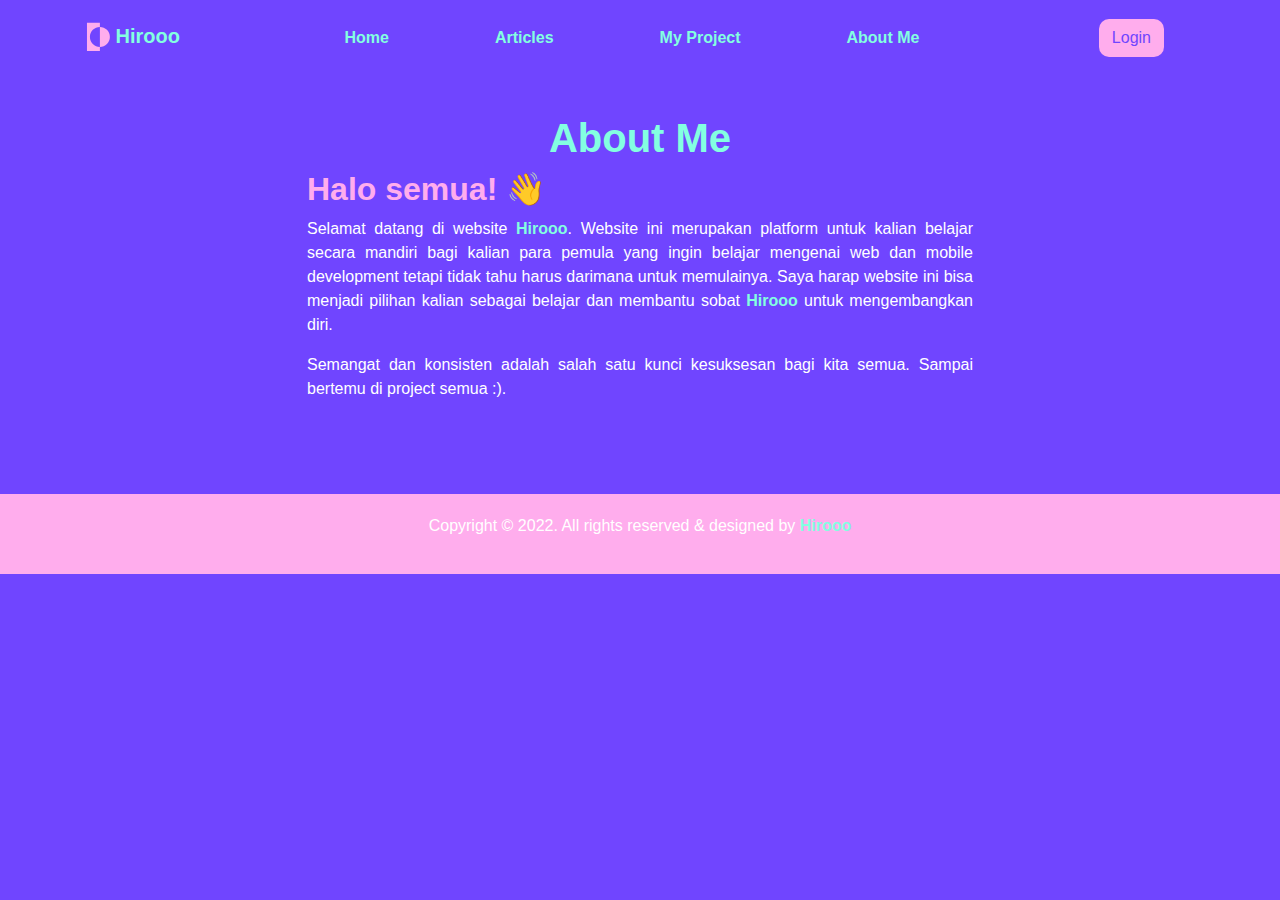
==== aboutme.html @ 9eca6ad4 "commit on 'main'" ====
<!doctype html>
<html lang="en">

<head>
    <!-- Required meta tags -->
    <meta charset="utf-8">
    <meta name="viewport" content="width=device-width, initial-scale=1, shrink-to-fit=no">

    <!-- Bootstrap CSS -->
    <link rel="stylesheet" href="https://cdn.jsdelivr.net/npm/bootstrap@4.0.0/dist/css/bootstrap.min.css"
        integrity="sha384-Gn5384xqQ1aoWXA+058RXPxPg6fy4IWvTNh0E263XmFcJlSAwiGgFAW/dAiS6JXm" crossorigin="anonymous">
    <link rel="stylesheet" href="assets/css/style.css">

    <title>Hirooo</title>
</head>

<body>
    <!--Navbar-->
    <section id="nav">
        <nav class="navbar navbar-expand-lg navbar-light">
            <div class="container">
                <a class="navbar-brand" href="#">
                    <img src="assets/img/Logo.svg" class="logo" alt="" width="25" height="50"
                        class="d-inline-block align-text-top"><span>
                        Hirooo</span></a>
                <button class="navbar-toggler" type="button" data-toggle="collapse" data-target="#navbarNav"
                    aria-controls="navbarNav" aria-expanded="false" aria-label="Toggle navigation">
                    <span class="navbar-toggler-icon"></span>
                </button>
                <div class="collapse navbar-collapse" id="navbarNav">
                    <ul class="navbar-nav mx-auto">
                        <li class="nav-item ">
                            <a class="nav-link" href="index.html">Home <span class="sr-only">(current)</span></a>
                        </li>
                        <li class="nav-item">
                            <a class="nav-link" href="articles.html">Articles</a>
                        </li>
                        <li class="nav-item">
                            <a class="nav-link" href="blank.html">My Project</a>
                        </li>
                        <li class="nav-item">
                            <a class="nav-link" href="aboutme.html">About Me</a>
                        </li>
                    </ul>
                    <nav class="navbar navbar-light">
                        <form class="container-fluid justify-content-start">
                            <a href="blank.html" class="btn">Login</a>
                        </form>
                    </nav>
                </div>
            </div>
        </nav>
    </section>

    <!--About Page-->
    <section id="aboutme">
        <div class="container">
            <h1 class="text-center">About Me</h1>
            <div class="aboutme">
                <h2 class="halo">Halo semua! 👋</h2>
                <p>Selamat datang di website <a href="#" style="text-decoration:none;"><span>Hirooo</span></a>. Website ini merupakan platform untuk kalian belajar secara mandiri bagi kalian para
                pemula yang ingin belajar mengenai web dan mobile development tetapi tidak tahu harus darimana untuk memulainya. Saya
                harap website ini bisa menjadi pilihan kalian sebagai belajar dan membantu sobat <span>Hirooo</span> untuk mengembangkan diri.</p>
                <p> Semangat dan konsisten adalah salah satu kunci kesuksesan bagi kita semua. Sampai bertemu di project semua :).</p>
            </div>
        </div>
    </section>

    <!--footer-->
    <section id="footer">
        <div class="footer">
            <div class="container">
                <p class="text-center">Copyright © 2022. All rights reserved & designed by <a
                        href="#" style="text-decoration:none;"><span>Hirooo</span></a></p>
            </div>
        </div>
    </section>

    <!-- Optional JavaScript -->
    <!-- jQuery first, then Popper.js, then Bootstrap JS -->
    <script src="https://code.jquery.com/jquery-3.2.1.slim.min.js"
        integrity="sha384-KJ3o2DKtIkvYIK3UENzmM7KCkRr/rE9/Qpg6aAZGJwFDMVNA/GpGFF93hXpG5KkN"
        crossorigin="anonymous"></script>
    <script src="https://cdn.jsdelivr.net/npm/popper.js@1.12.9/dist/umd/popper.min.js"
        integrity="sha384-ApNbgh9B+Y1QKtv3Rn7W3mgPxhU9K/ScQsAP7hUibX39j7fakFPskvXusvfa0b4Q"
        crossorigin="anonymous"></script>
    <script src="https://cdn.jsdelivr.net/npm/bootstrap@4.0.0/dist/js/bootstrap.min.js"
        integrity="sha384-JZR6Spejh4U02d8jOt6vLEHfe/JQGiRRSQQxSfFWpi1MquVdAyjUar5+76PVCmYl"
        crossorigin="anonymous"></script>
</body>

</html>
---- assets/css/style.css ----
*{
    box-sizing: border-box;
    margin: 0;
    padding:0;
}

body{
    background:#7045FF;
    overflow-x: hidden;
    margin:0;
    padding:0;
}
 /*scrollbar*/
::-webkit-scrollbar{
    width:15px;
}
::-webkit-scrollbar-track{
    background:#c4c4c4;
}

::-webkit-scrollbar-thumb{
    background:#83FFE1;
    border-radius:10px;
}

/* navbar */
#nav {
    background: #7045FF !important;
    position: sticky !important;
    top: 0 !important;
    z-index: 1!important;
    margin:auto;
    
    
}
.navbar-brand span {
    font-weight: bolder;
    color: #83FFE1;
}

.navbar-nav a{
    position:relative;
    color: #83FFE1!important ;
    font-weight: bolder;
    
    
}
.navbar-nav  li{
    padding: 0 45px;
}
.navbar-nav a:after{
    content:"";
    position: absolute;
    background-color: #FFADED;
    height: 3px;
    width: 0;
    left:0;
    bottom:-1px;
    transition:0.3s;
    border-radius: 10px;
}
.navbar-nav a:hover{
    color:#FFADED!important;
}
.navbar-nav a:hover:after{
    width: 100%;
}
.btn{
    background-color: #FFADED;
    border-radius: 10px;
    color:#7045FF;
    
}


/* banner */
#banner{
    position:relative;
    padding-top: 10%;
}

.title{
    position: relative;
    font-weight: bolder;
    
}

.ban-img{
    position: relative;
}

.col-md-6{
    color: #83FFE1;
}

/* 404page */
#blankpage{
    position:relative;
    padding-top: 3%;
}
.titleblank{
    position: relative;
    font-weight: bolder;
}

#footer {
    margin-top: 3%;
    padding: 20px 0;
    color: #fff;
    background-color: #FFADED;
}

.footer span{
    color: #83FFE1;
}

/*Articles*/
.categories{
    border-radius: 20px;
    background-color:#83FFE1;
    
}
.categories span{
    color:#7045FF;

}

.read{
    border-radius: 10px;
    background-color:#83FFE1;
}

.articles{
    background-color:#FFADED;
    border-radius:10px;
    padding: 30px;
    
}

.titles{
    position: relative;
    font-weight: bolder;
    color:#7045FF;
}

.card{
    background-color:#7045FF;
    border-radius:10px;
}

.card-img-top {
    border-radius: 10px;
}
.card-title{
    color:#83FFE1;
}
.card-text {
    padding-top: 5%;
}
    

/*about me*/
#aboutme{
    position:relative;
    padding: 3%;
}

h1{
    color:#83FFE1;
    font-weight: bolder;
}

.halo{
    font-weight: bolder;
    color:#FFADED;
}
.aboutme{
    padding-left: 20%;
    padding-right:20%;
}
p{
    color:#fff;
    text-align:justify;
}

p span{
    color:#83FFE1;
    font-weight: bolder;
}
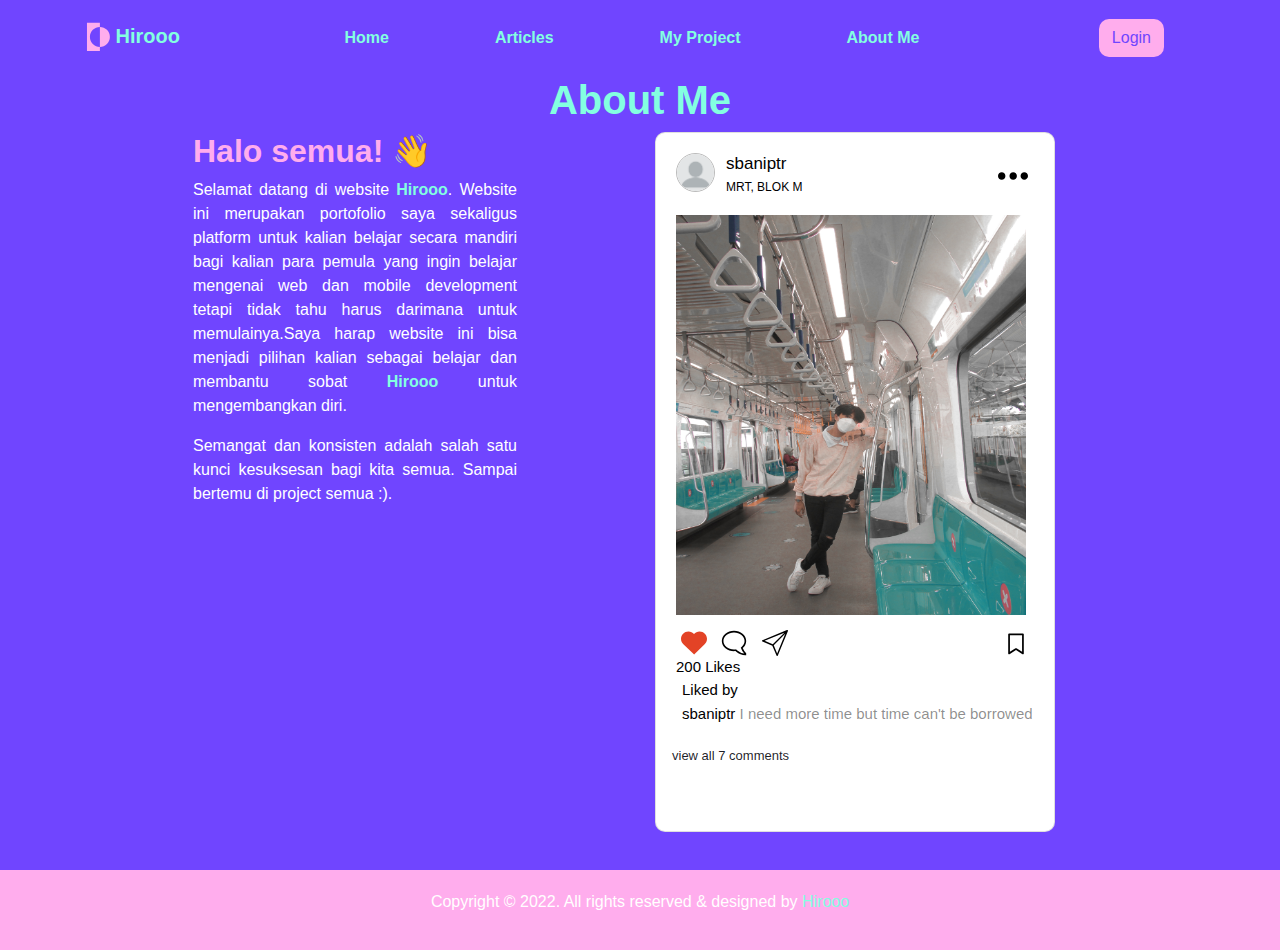
==== commit fca2bbd0: "commit on 'main'" ====
--- a/aboutme.html
+++ b/aboutme.html
@@ -10,8 +10,8 @@
     <link rel="stylesheet" href="https://cdn.jsdelivr.net/npm/bootstrap@4.0.0/dist/css/bootstrap.min.css"
         integrity="sha384-Gn5384xqQ1aoWXA+058RXPxPg6fy4IWvTNh0E263XmFcJlSAwiGgFAW/dAiS6JXm" crossorigin="anonymous">
     <link rel="stylesheet" href="assets/css/style.css">
-
     <title>Hirooo</title>
+    <link rel="icon" href="assets/img/Logo.svg">
 </head>
 
 <body>
@@ -55,13 +55,56 @@
     <!--About Page-->
     <section id="aboutme">
         <div class="container">
-            <h1 class="text-center">About Me</h1>
-            <div class="aboutme">
-                <h2 class="halo">Halo semua! 👋</h2>
-                <p>Selamat datang di website <a href="#" style="text-decoration:none;"><span>Hirooo</span></a>. Website ini merupakan platform untuk kalian belajar secara mandiri bagi kalian para
-                pemula yang ingin belajar mengenai web dan mobile development tetapi tidak tahu harus darimana untuk memulainya. Saya
-                harap website ini bisa menjadi pilihan kalian sebagai belajar dan membantu sobat <span>Hirooo</span> untuk mengembangkan diri.</p>
-                <p> Semangat dan konsisten adalah salah satu kunci kesuksesan bagi kita semua. Sampai bertemu di project semua :).</p>
+            <h1 class="about text-center">About Me</h1>
+            <div class="row">
+                <div class="col-md-6">
+                    <div class="aboutme">
+                        <h2 class="halo">Halo semua! 👋</h2>
+                        <p>Selamat datang di website <a href="#" style="text-decoration:none;"><span>Hirooo</span></a>. Website ini
+                            merupakan portofolio saya sekaligus platform untuk kalian belajar secara mandiri bagi kalian para
+                            pemula yang ingin belajar mengenai web dan mobile development tetapi tidak tahu harus darimana untuk
+                            memulainya.Saya harap website ini bisa menjadi pilihan kalian sebagai belajar dan membantu sobat <span>Hirooo</span> untuk
+                            mengembangkan diri.</p>
+                        <p> Semangat dan konsisten adalah salah satu kunci kesuksesan bagi kita semua. Sampai bertemu di project semua
+                            :).
+                        </p>
+                    </div>
+                </div>
+                <div class="col-md-6">
+                    <div class="card instagram">
+                        <div class="insta-card">
+                            <div class="img">
+                                <img src="assets/img/blank profile.png" alt="">
+                            </div>
+                            <div class="caption-header">
+                                <a href="https://www.instagram.com/sbaniptr/" style="text-decoration:none"><p>sbaniptr</p></a>
+                                <span>MRT, BLOK M</span>
+                            </div>
+                            <div class="caption-icon">
+                                <img src="assets/img/three dots.svg" alt="">
+                            </div>
+                            <div class="insta-img">
+                                <img src="assets/img/Instagram_post.jpg" alt="">
+                            </div>
+                            <div class="like-item">
+                                <img src="assets/img/heart.svg" alt="">
+                                <img src="assets/img/comment.svg" alt="">
+                                <img src="assets/img/paper-plane-share.svg" alt="">
+                                <img class="last-icon" src="assets/img/bookmark.svg" alt="">
+                                <p>200 Likes</p>
+                                <span>Liked by</span>
+                                <br>
+                                <span>sbaniptr </span>
+                                <span>I need more time but time can't be borrowed</span>
+                
+                            </div>
+                            <div class="comment">
+                                <span>view all 7 comments</span>
+                            </div>
+                
+                        </div>
+                    </div>
+                </div>
             </div>
         </div>
     </section>
--- a/assets/css/style.css
+++ b/assets/css/style.css
@@ -68,7 +68,7 @@
 .btn{
     background-color: #FFADED;
     border-radius: 10px;
-    color:#7045FF;
+    color: #7045FF;
     
 }
 
@@ -79,6 +79,7 @@
     padding-top: 10%;
 }
 
+
 .title{
     position: relative;
     font-weight: bolder;
@@ -91,6 +92,164 @@
 
 .col-md-6{
     color: #83FFE1;
+}
+
+/*Browse*/
+#browse .container{
+    padding-top: 5%;
+}
+.container .browse{
+    padding-bottom: 2%;
+}
+.dash {
+    border: 2px solid #83FFE1;
+    border-radius: 20px;
+    width: 200px;
+    height: -10px;
+    bottom: 24px;
+    left:270px;
+    
+    position:relative;
+    background-color: #83FFE1;
+}
+.container .card1,
+.container .card2,
+.container .card3,
+.container .card4{
+    position: relative;
+    width: 220px;
+    height: 350px;
+    background: #c4c4c4;
+    border-radius: 20px;
+    overflow: hidden;
+    margin:30px;
+}
+.container span{
+    color:#83FFE1;
+}
+
+.container .card1:before,
+.container .card2:before,
+.container .card3:before,
+.container .card4:before{
+    content:'';
+    position: absolute;
+    top:0;
+    left:0;
+    width:100%;
+    height:100%;
+    clip-path: circle(90px at 90% 20%) ;
+    transition: 0.5s ease-in-out;
+} 
+.container .card1:before{
+    background:#0ACF83;
+}
+.container .card2:before{
+    background:#F16529;
+}
+.container .card3:before{
+    background:#2965F1;
+}
+.container .card4:before{
+    background:#FEE627;
+}
+
+.container .card1:hover:before,
+.container .card2:hover:before,
+.container .card3:hover:before,
+.container .card4:hover:before{
+    clip-path: circle(200px at 80% -20%)
+}
+
+.container .card1 .imgBx,
+.container .card2 .imgBx,
+.container .card3 .imgBx,
+.container .card4 .imgBx{
+    position: absolute;
+    top:50%;
+    transform: translateY(-50%);
+    
+    width:100%;
+    height:180px;
+    transition: 0.5s;
+}
+.container .card1:hover .imgBx,
+.container .card2:hover .imgBx,
+.container .card3:hover .imgBx,
+.container .card4:hover .imgBx{
+    top:0%;
+    transform: translateY(0%)
+}
+.container .card1 .imgBx img,
+.container .card2 .imgBx img,
+.container .card3 .imgBx img,
+.container .card4 .imgBx img{
+    position: absolute;
+    top:40%;
+    left: 35%;
+    width:70px;
+}
+.container .card1 .contentBx,
+.container .card2 .contentBx,
+.container .card3 .contentBx,
+.container .card4 .contentBx{
+    position: absolute;
+    bottom: 40px;
+    width:100%;
+    height:50px;
+    text-align: center;
+    transition: 1s;
+}
+.container .card1:hover .contentBx,
+.container .card2:hover .contentBx,
+.container .card3:hover .contentBx,
+.container .card4:hover .contentBx{
+    height:140px;
+}
+.container .card1 .contentBx h2,
+.container .card2 .contentBx h2,
+.container .card3 .contentBx h2,
+.container .card4 .contentBx h2{
+    position: absolute;
+    font-weight: bolder;
+    color:#fff;
+    display:flex;
+    text-align: center;
+    padding:8px 67px;
+    transition: 0.3s;
+}
+.container .card2 .contentBx h2{
+    padding:8px 65px;
+}
+.container .card3 .contentBx h2{
+    padding:8px 82px;
+}
+.container .card4 .contentBx h2{
+    padding:8px 40px;
+}
+.container .card1 .content-btn,
+.container .card2 .content-btn,
+.container .card3 .content-btn,
+.container .card4 .content-btn{
+   display:inline-block;
+   padding: 60px 50px;
+   text-decoration: none;
+   opacity:0;
+   transform: translateY(50px);
+   transition:0.5s;
+}
+.container .card1:hover .content-btn,
+.container .card2:hover .content-btn,
+.container .card3:hover .content-btn,
+.container .card4:hover .content-btn{
+    opacity:1;
+    transform: translateY(0px);
+    transition-delay: 0.75s;
+}
+.see{
+    background-color:#fff;
+    color:#000;
+    font-weight:600;
 }
 
 /* 404page */
@@ -114,28 +273,53 @@
     color: #83FFE1;
 }
 
-/*Articles*/
+/*browse myproject*/
+#myproject .container{
+    padding-top: 5%;
+}
+.dashstrip{
+    border: 2px solid #83FFE1;
+    border-radius: 20px;
+    width: 200px;
+    height: -10px;
+    bottom: 24px;
+    left:180px;
+    z-index: 1;
+    position:relative;
+    background-color: #83FFE1;
+}
+.card-deck{
+    padding-bottom: 5%;
+}
+
+.head {
+    color: #fff;
+    font-weight: bolder;
+}
+
+.titlee {
+    color: #fff;
+    font-weight: bolder;
+}
+
 .categories{
-    border-radius: 20px;
+    border-radius: 10px;
     background-color:#83FFE1;
-    
+    display: inline-block;
+    position: relative;
 }
 .categories span{
     color:#7045FF;
-
 }
 
 .read{
-    border-radius: 10px;
-    background-color:#83FFE1;
-}
-
-.articles{
-    background-color:#FFADED;
-    border-radius:10px;
-    padding: 30px;
-    
-}
+    border-radius: 30px;
+    background-color:#fff;
+    color:#7045FF;
+    position: relative;
+    top: -20px;
+}
+
 
 .titles{
     position: relative;
@@ -144,7 +328,7 @@
 }
 
 .card{
-    background-color:#7045FF;
+    background-color:#c4c4c4;
     border-radius:10px;
 }
 
@@ -162,10 +346,10 @@
 /*about me*/
 #aboutme{
     position:relative;
-    padding: 3%;
-}
-
-h1{
+    padding: 0;
+}
+
+ .about {
     color:#83FFE1;
     font-weight: bolder;
 }
@@ -178,12 +362,118 @@
     padding-left: 20%;
     padding-right:20%;
 }
-p{
+.aboutme p{
     color:#fff;
     text-align:justify;
 }
 
-p span{
+.aboutme p span{
     color:#83FFE1;
     font-weight: bolder;
+}
+.instagram {
+    width: 400px;
+    height: 700px;
+    background: #fff !important;
+    padding: 20px;
+
+}
+
+.img {
+    display: inline;
+}
+
+.img img {
+    width: 11%;
+    border-radius: 50%;
+    display: block;
+    border: 1px solid rgba(0, 0, 0, 0.274);
+}
+
+.caption-header {
+    display: block;
+    position: relative;
+    left: 50px;
+    bottom: 41px;
+}
+
+.caption-header p {
+    font-size: 17px;
+    margin-bottom: -3px;
+    color:#000!important;
+}
+
+.caption-header span {
+    font-size: 12px;
+    color: #000 !important;
+}
+
+.caption-icon img {
+    position: relative;
+    left: 90%;
+    top: -78px;
+    width: 30px;
+    margin-bottom: 18px;
+
+}
+
+.insta-img img {
+    width: 350px;
+    height: 400px;
+    position: relative;
+    bottom: 72px;
+}
+
+.like-item {
+    position: relative;
+    bottom: 57px;
+}
+
+.like-item p {
+    font-weight: 500;
+    margin: 0;
+    font-size: 15px;
+    color:#000;
+}
+
+.like-item span {
+    padding-left: 6px;
+    font-weight: 500;
+    font-size: 15px;
+    color: #000 !important;
+}
+
+.like-item span:last-child {
+    color: rgba(0, 0, 0, 0.452) !important;
+    padding: 0 !important;
+    font-weight: normal;
+}
+
+.like-item img {
+    width: 26px;
+    margin: 0 5px;
+}
+
+.last-icon {
+    float: right;
+}
+
+.like-item p:last-child {
+    display: inline;
+}
+
+.comment span {
+    margin-bottom: 30px;
+    position: relative;
+    bottom: 45px;
+    margin-left: -24px;
+    color: #000006e0 !important;
+}
+
+.comment span {
+    font-size: 13px;
+    position: relative;
+    bottom: 60px;
+    left: 20px;
+    bottom: 40px;
 }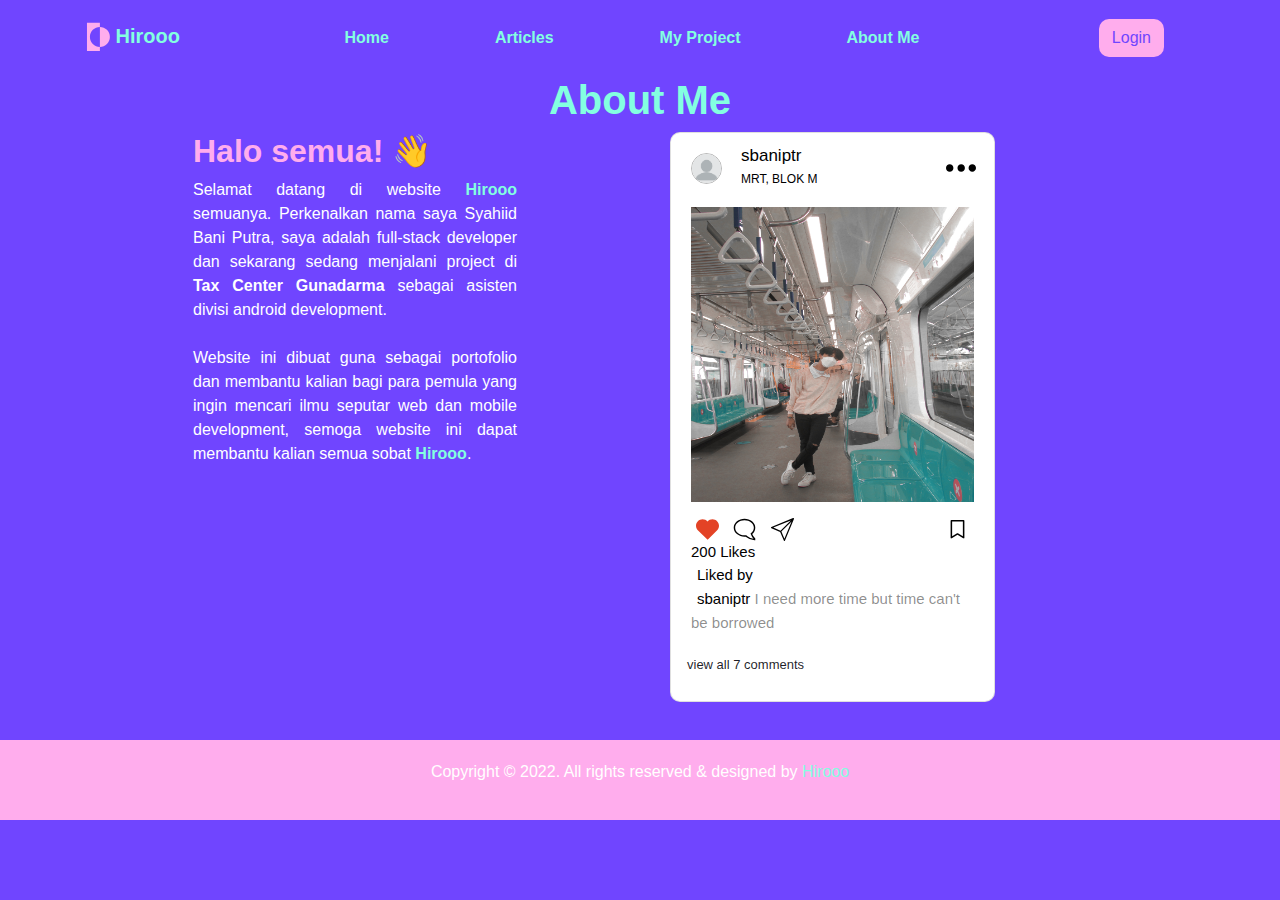
==== commit 5a4e796c: "commit on 'main'" ====
--- a/aboutme.html
+++ b/aboutme.html
@@ -60,48 +60,46 @@
                 <div class="col-md-6">
                     <div class="aboutme">
                         <h2 class="halo">Halo semua! 👋</h2>
-                        <p>Selamat datang di website <a href="#" style="text-decoration:none;"><span>Hirooo</span></a>. Website ini
-                            merupakan portofolio saya sekaligus platform untuk kalian belajar secara mandiri bagi kalian para
-                            pemula yang ingin belajar mengenai web dan mobile development tetapi tidak tahu harus darimana untuk
-                            memulainya.Saya harap website ini bisa menjadi pilihan kalian sebagai belajar dan membantu sobat <span>Hirooo</span> untuk
-                            mengembangkan diri.</p>
-                        <p> Semangat dan konsisten adalah salah satu kunci kesuksesan bagi kita semua. Sampai bertemu di project semua
-                            :).
+                        <p>Selamat datang di website <a href="#" style="text-decoration:none;"><span>Hirooo</span></a> semuanya. Perkenalkan nama saya Syahiid Bani Putra, saya adalah full-stack developer dan sekarang sedang menjalani project di <b>Tax Center Gunadarma</b> sebagai asisten divisi android development. <br><br>Website ini dibuat guna sebagai portofolio dan membantu kalian bagi para pemula yang ingin mencari ilmu seputar web dan mobile development, semoga website ini dapat membantu kalian semua sobat <span>Hirooo</span>. 
                         </p>
+                         
+                        
                     </div>
                 </div>
                 <div class="col-md-6">
-                    <div class="card instagram">
-                        <div class="insta-card">
-                            <div class="img">
-                                <img src="assets/img/blank profile.png" alt="">
+                    <div class="container">
+                        <div class="card instagram">
+                            <div class="insta-card">
+                                <div class="img">
+                                    <img src="assets/img/blank profile.png" alt="">
+                                </div>
+                                <div class="caption-header">
+                                    <a href="https://www.instagram.com/sbaniptr/" style="text-decoration:none">
+                                        <p>sbaniptr</p>
+                                    </a>
+                                    <span>MRT, BLOK M</span>
+                                </div>
+                                <div class="caption-icon">
+                                    <img src="assets/img/three dots.svg" alt="">
+                                </div>
+                                <div class="insta-img">
+                                    <img src="assets/img/Instagram_post.jpg" class="img-fluid" alt="responsive">
+                                </div>
+                                <div class="like-item">
+                                    <img src="assets/img/heart.svg" alt="">
+                                    <img src="assets/img/comment.svg" alt="">
+                                    <img src="assets/img/paper-plane-share.svg" alt="">
+                                    <img class="last-icon" src="assets/img/bookmark.svg" alt="">
+                                    <p>200 Likes</p>
+                                    <span>Liked by</span>
+                                    <br>
+                                    <span>sbaniptr </span>
+                                    <span>I need more time but time can't be borrowed</span>
+                                </div>
+                                <div class="comment">
+                                    <span>view all 7 comments</span>
+                                </div>
                             </div>
-                            <div class="caption-header">
-                                <a href="https://www.instagram.com/sbaniptr/" style="text-decoration:none"><p>sbaniptr</p></a>
-                                <span>MRT, BLOK M</span>
-                            </div>
-                            <div class="caption-icon">
-                                <img src="assets/img/three dots.svg" alt="">
-                            </div>
-                            <div class="insta-img">
-                                <img src="assets/img/Instagram_post.jpg" alt="">
-                            </div>
-                            <div class="like-item">
-                                <img src="assets/img/heart.svg" alt="">
-                                <img src="assets/img/comment.svg" alt="">
-                                <img src="assets/img/paper-plane-share.svg" alt="">
-                                <img class="last-icon" src="assets/img/bookmark.svg" alt="">
-                                <p>200 Likes</p>
-                                <span>Liked by</span>
-                                <br>
-                                <span>sbaniptr </span>
-                                <span>I need more time but time can't be borrowed</span>
-                
-                            </div>
-                            <div class="comment">
-                                <span>view all 7 comments</span>
-                            </div>
-                
                         </div>
                     </div>
                 </div>
--- a/assets/css/style.css
+++ b/assets/css/style.css
@@ -371,11 +371,13 @@
     color:#83FFE1;
     font-weight: bolder;
 }
+
 .instagram {
-    width: 400px;
-    height: 700px;
+    width: 325px;
+    height: 570px;
     background: #fff !important;
     padding: 20px;
+    
 
 }
 
@@ -418,8 +420,8 @@
 }
 
 .insta-img img {
-    width: 350px;
-    height: 400px;
+    width: 300px;
+    height: 295px;
     position: relative;
     bottom: 72px;
 }
@@ -450,7 +452,7 @@
 }
 
 .like-item img {
-    width: 26px;
+    width: 23px;
     margin: 0 5px;
 }
 
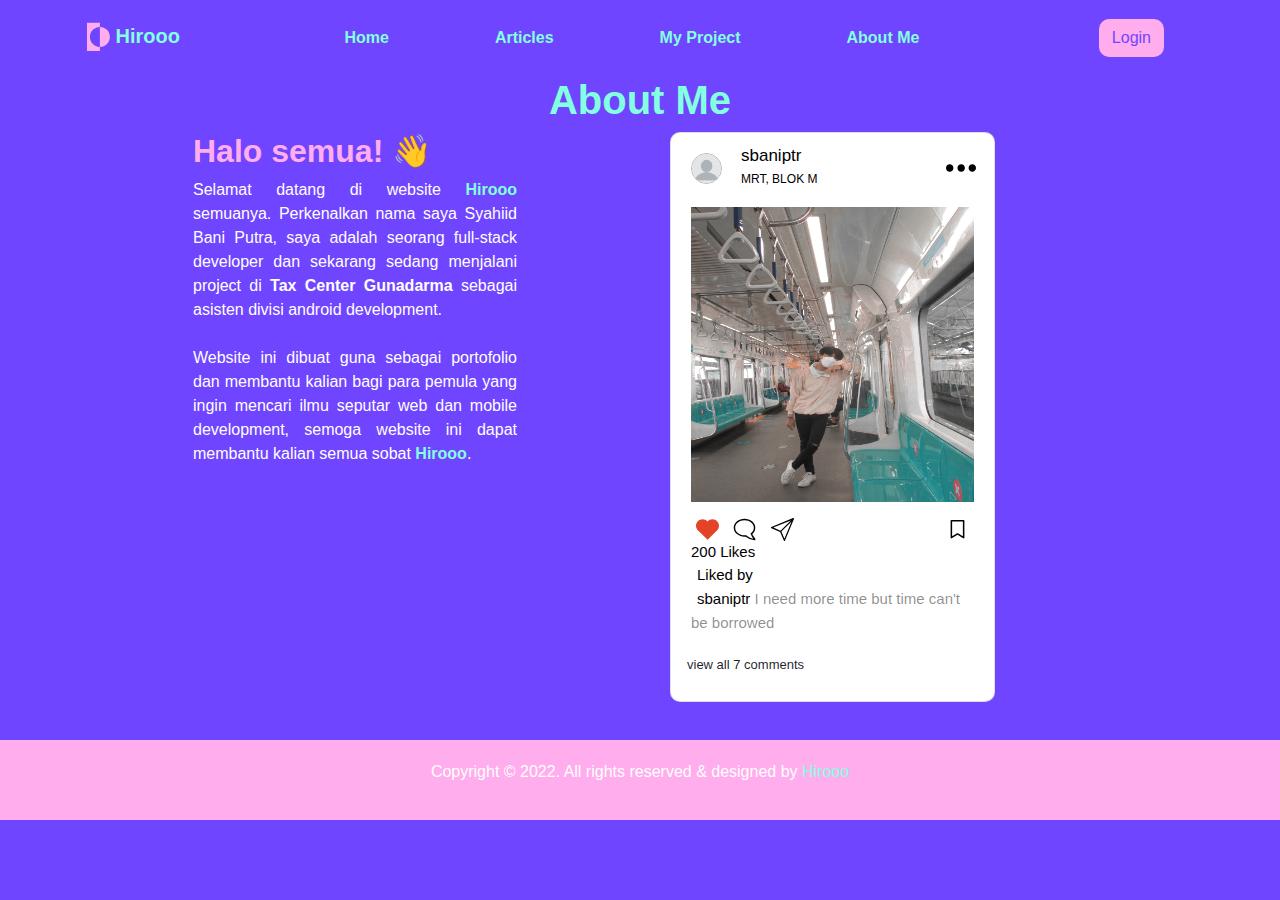
==== commit b0c14756: "commit on 'main'" ====
--- a/aboutme.html
+++ b/aboutme.html
@@ -60,7 +60,7 @@
                 <div class="col-md-6">
                     <div class="aboutme">
                         <h2 class="halo">Halo semua! 👋</h2>
-                        <p>Selamat datang di website <a href="#" style="text-decoration:none;"><span>Hirooo</span></a> semuanya. Perkenalkan nama saya Syahiid Bani Putra, saya adalah full-stack developer dan sekarang sedang menjalani project di <b>Tax Center Gunadarma</b> sebagai asisten divisi android development. <br><br>Website ini dibuat guna sebagai portofolio dan membantu kalian bagi para pemula yang ingin mencari ilmu seputar web dan mobile development, semoga website ini dapat membantu kalian semua sobat <span>Hirooo</span>. 
+                        <p>Selamat datang di website <a href="#" style="text-decoration:none;"><span>Hirooo</span></a> semuanya. Perkenalkan nama saya Syahiid Bani Putra, saya adalah seorang full-stack developer dan sekarang sedang menjalani project di <b>Tax Center Gunadarma</b> sebagai asisten divisi android development. <br><br>Website ini dibuat guna sebagai portofolio dan membantu kalian bagi para pemula yang ingin mencari ilmu seputar web dan mobile development, semoga website ini dapat membantu kalian semua sobat <span>Hirooo</span>. 
                         </p>
                          
                         
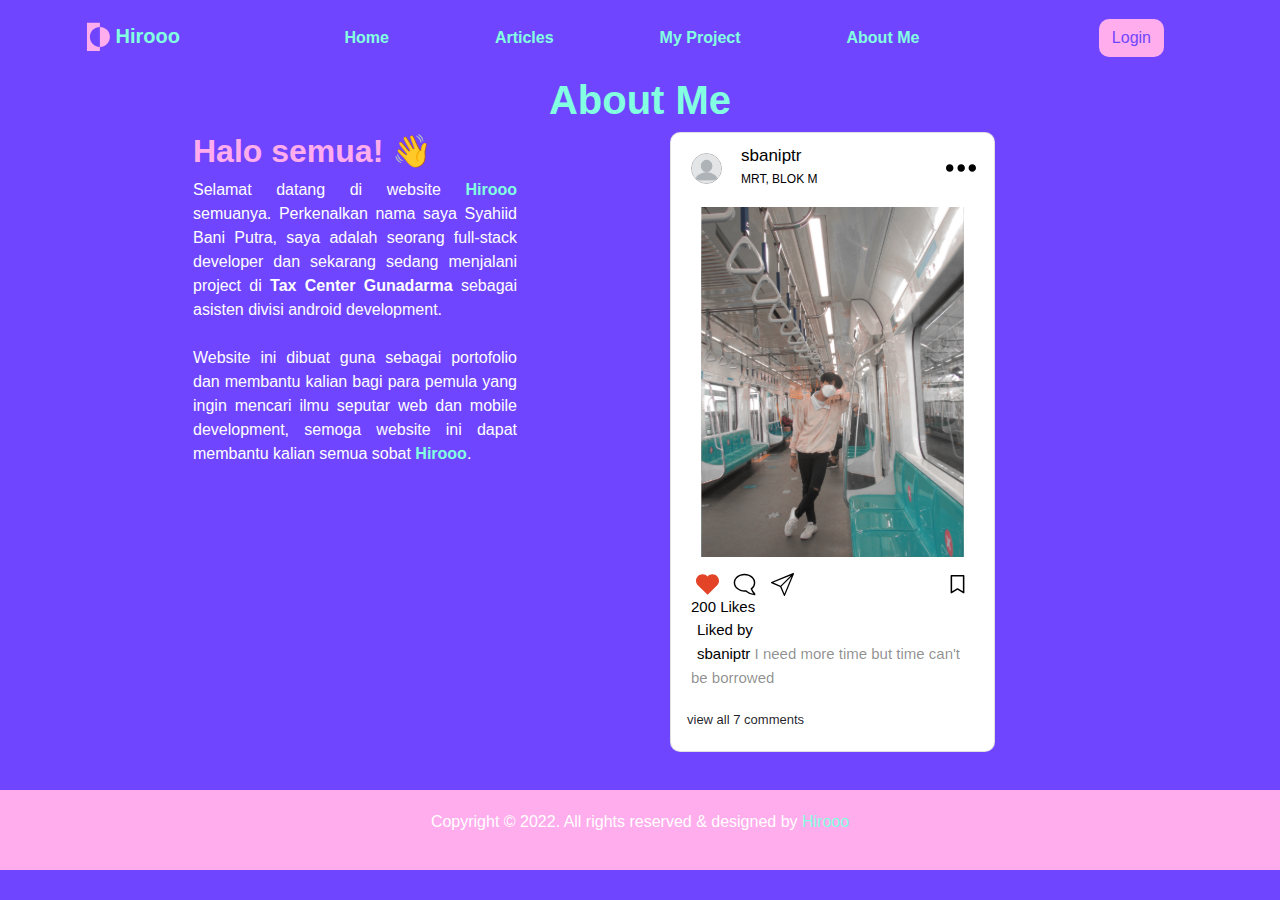
==== commit 1e8f488d: "commit on 'main'" ====
--- a/aboutme.html
+++ b/aboutme.html
@@ -83,7 +83,7 @@
                                     <img src="assets/img/three dots.svg" alt="">
                                 </div>
                                 <div class="insta-img">
-                                    <img src="assets/img/Instagram_post.jpg" class="img-fluid" alt="responsive">
+                                    <img src="assets/img/Instagram_post.svg" class="img-fluid" alt="responsive">
                                 </div>
                                 <div class="like-item">
                                     <img src="assets/img/heart.svg" alt="">
--- a/assets/css/style.css
+++ b/assets/css/style.css
@@ -374,7 +374,7 @@
 
 .instagram {
     width: 325px;
-    height: 570px;
+    height: 620px;
     background: #fff !important;
     padding: 20px;
     
@@ -420,8 +420,8 @@
 }
 
 .insta-img img {
-    width: 300px;
-    height: 295px;
+    width: 420px;
+    height:350px;
     position: relative;
     bottom: 72px;
 }
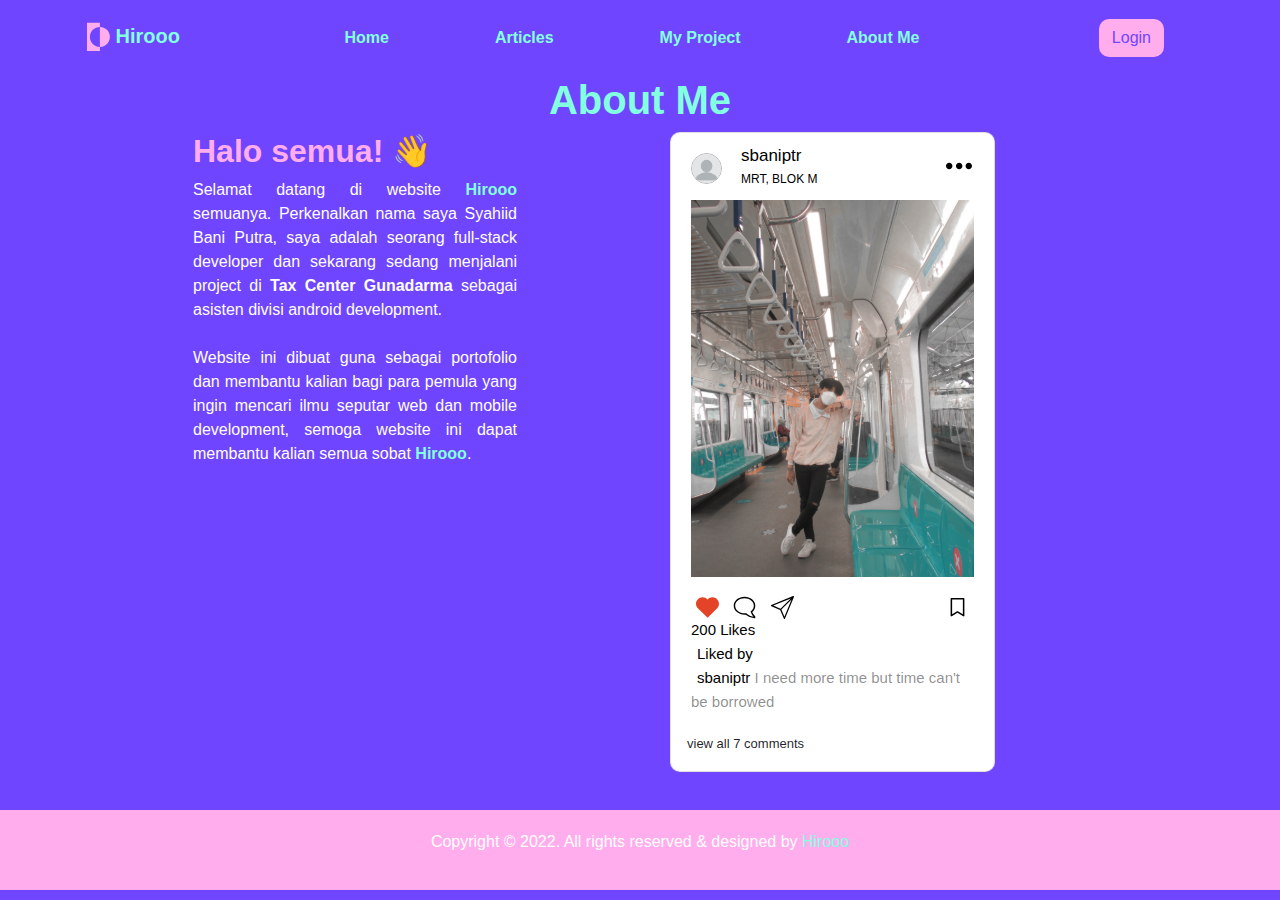
==== commit 74b6d1af: "commit on'main'" ====
--- a/aboutme.html
+++ b/aboutme.html
@@ -5,7 +5,8 @@
     <!-- Required meta tags -->
     <meta charset="utf-8">
     <meta name="viewport" content="width=device-width, initial-scale=1, shrink-to-fit=no">
-
+    <meta name="description" content="Author: Syahiid Bani Putra, This is Landing Page & Portofolio Website">
+    <meta name="theme-color" content="#83FFE1" />
     <!-- Bootstrap CSS -->
     <link rel="stylesheet" href="https://cdn.jsdelivr.net/npm/bootstrap@4.0.0/dist/css/bootstrap.min.css"
         integrity="sha384-Gn5384xqQ1aoWXA+058RXPxPg6fy4IWvTNh0E263XmFcJlSAwiGgFAW/dAiS6JXm" crossorigin="anonymous">
--- a/assets/css/style.css
+++ b/assets/css/style.css
@@ -88,6 +88,7 @@
 
 .ban-img{
     position: relative;
+    max-width:100%;
 }
 
 .col-md-6{
@@ -104,7 +105,7 @@
 .dash {
     border: 2px solid #83FFE1;
     border-radius: 20px;
-    width: 200px;
+    width: 70px;
     height: -10px;
     bottom: 24px;
     left:270px;
@@ -280,14 +281,14 @@
 .dashstrip{
     border: 2px solid #83FFE1;
     border-radius: 20px;
-    width: 200px;
+    width: 70px;
     height: -10px;
     bottom: 24px;
     left:180px;
-    z-index: 1;
     position:relative;
     background-color: #83FFE1;
 }
+
 .card-deck{
     padding-bottom: 5%;
 }
@@ -334,6 +335,7 @@
 
 .card-img-top {
     border-radius: 10px;
+    max-width: 100%;
 }
 .card-title{
     color:#83FFE1;
@@ -374,7 +376,7 @@
 
 .instagram {
     width: 325px;
-    height: 620px;
+    height: 640px;
     background: #fff !important;
     padding: 20px;
     
@@ -414,16 +416,14 @@
     position: relative;
     left: 90%;
     top: -78px;
-    width: 30px;
+    width: 26px;
     margin-bottom: 18px;
 
 }
 
 .insta-img img {
-    width: 420px;
-    height:350px;
-    position: relative;
-    bottom: 72px;
+    position: relative;
+    bottom: 75px;
 }
 
 .like-item {
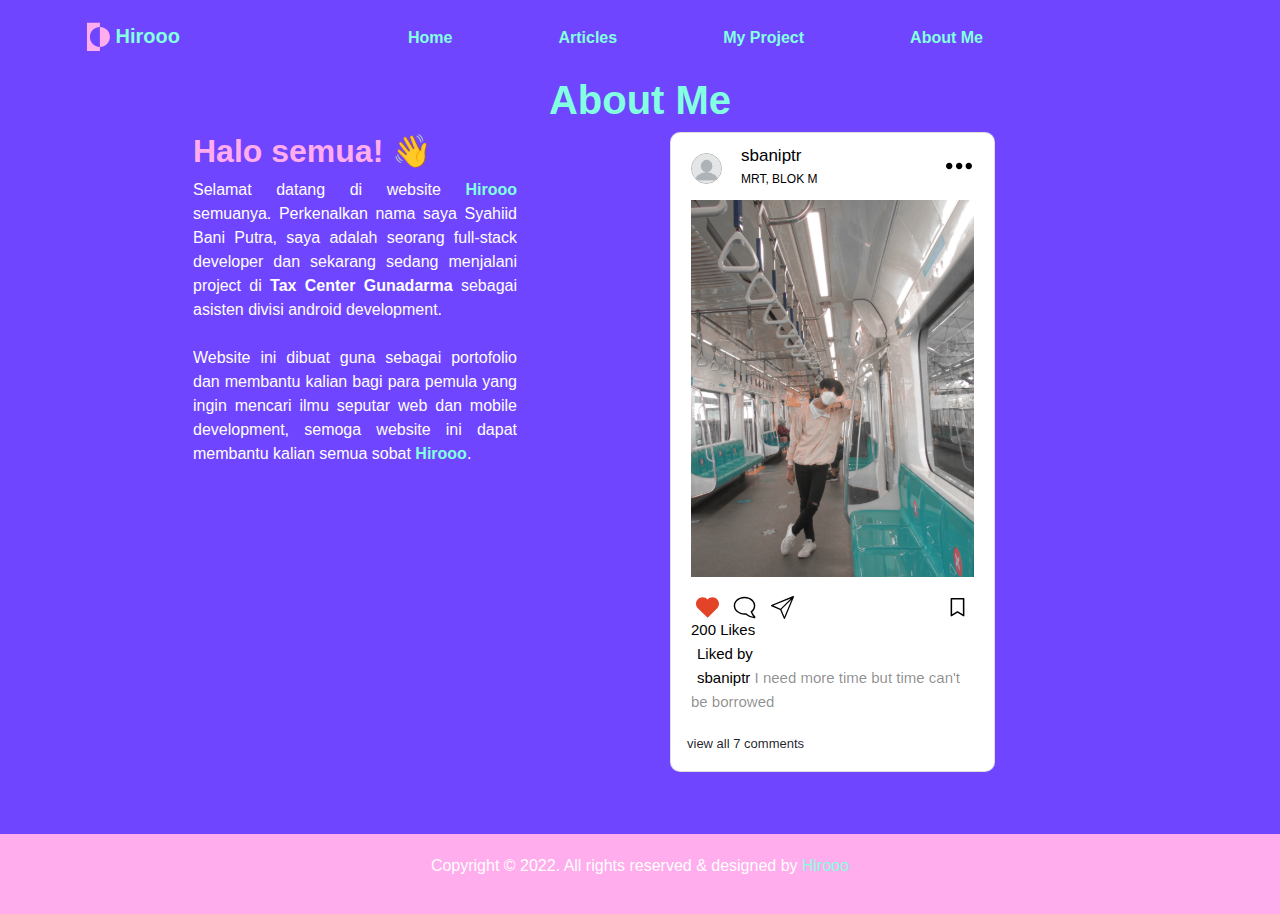
==== commit 5c7edae0: "commit on 'main'" ====
--- a/aboutme.html
+++ b/aboutme.html
@@ -43,11 +43,6 @@
                             <a class="nav-link" href="aboutme.html">About Me</a>
                         </li>
                     </ul>
-                    <nav class="navbar navbar-light">
-                        <form class="container-fluid justify-content-start">
-                            <a href="blank.html" class="btn">Login</a>
-                        </form>
-                    </nav>
                 </div>
             </div>
         </nav>
@@ -63,8 +58,6 @@
                         <h2 class="halo">Halo semua! 👋</h2>
                         <p>Selamat datang di website <a href="#" style="text-decoration:none;"><span>Hirooo</span></a> semuanya. Perkenalkan nama saya Syahiid Bani Putra, saya adalah seorang full-stack developer dan sekarang sedang menjalani project di <b>Tax Center Gunadarma</b> sebagai asisten divisi android development. <br><br>Website ini dibuat guna sebagai portofolio dan membantu kalian bagi para pemula yang ingin mencari ilmu seputar web dan mobile development, semoga website ini dapat membantu kalian semua sobat <span>Hirooo</span>. 
                         </p>
-                         
-                        
                     </div>
                 </div>
                 <div class="col-md-6">
@@ -108,6 +101,14 @@
         </div>
     </section>
 
+    <section id="social">
+        <div class="icons-wrapper">
+            <i class="ri-instagram-line iconn"></i>
+            <i class="ri-github-circle-line iconn"></i>
+            <i class="ri-whatsapp-line iconn"></i>
+        </div>
+    </section>
+
     <!--footer-->
     <section id="footer">
         <div class="footer">
@@ -118,6 +119,8 @@
         </div>
     </section>
 
+
+    <section></section>
     <!-- Optional JavaScript -->
     <!-- jQuery first, then Popper.js, then Bootstrap JS -->
     <script src="https://code.jquery.com/jquery-3.2.1.slim.min.js"
--- a/assets/css/style.css
+++ b/assets/css/style.css
@@ -351,7 +351,7 @@
     padding: 0;
 }
 
- .about {
+.about {
     color:#83FFE1;
     font-weight: bolder;
 }
@@ -379,8 +379,6 @@
     height: 640px;
     background: #fff !important;
     padding: 20px;
-    
-
 }
 
 .img {
@@ -418,7 +416,6 @@
     top: -78px;
     width: 26px;
     margin-bottom: 18px;
-
 }
 
 .insta-img img {
@@ -478,4 +475,29 @@
     bottom: 60px;
     left: 20px;
     bottom: 40px;
+}
+
+/*social*/
+.iconn{
+    display: inline-block;
+    font-size: 44px;
+    animation: float 5s ease-in-out
+    infinite;
+}
+.ri-github-circle-line{
+    animation-delay: 1s;
+}
+.ri-whatsapp-line{
+    animation-delay: 2s;
+}
+@keyframes float{
+    0%{
+        transform:translateY(0);
+    }
+    50%{
+        transform:translateY(-15px);
+    }
+    100%{
+        transform:translateY(0);
+    }
 }